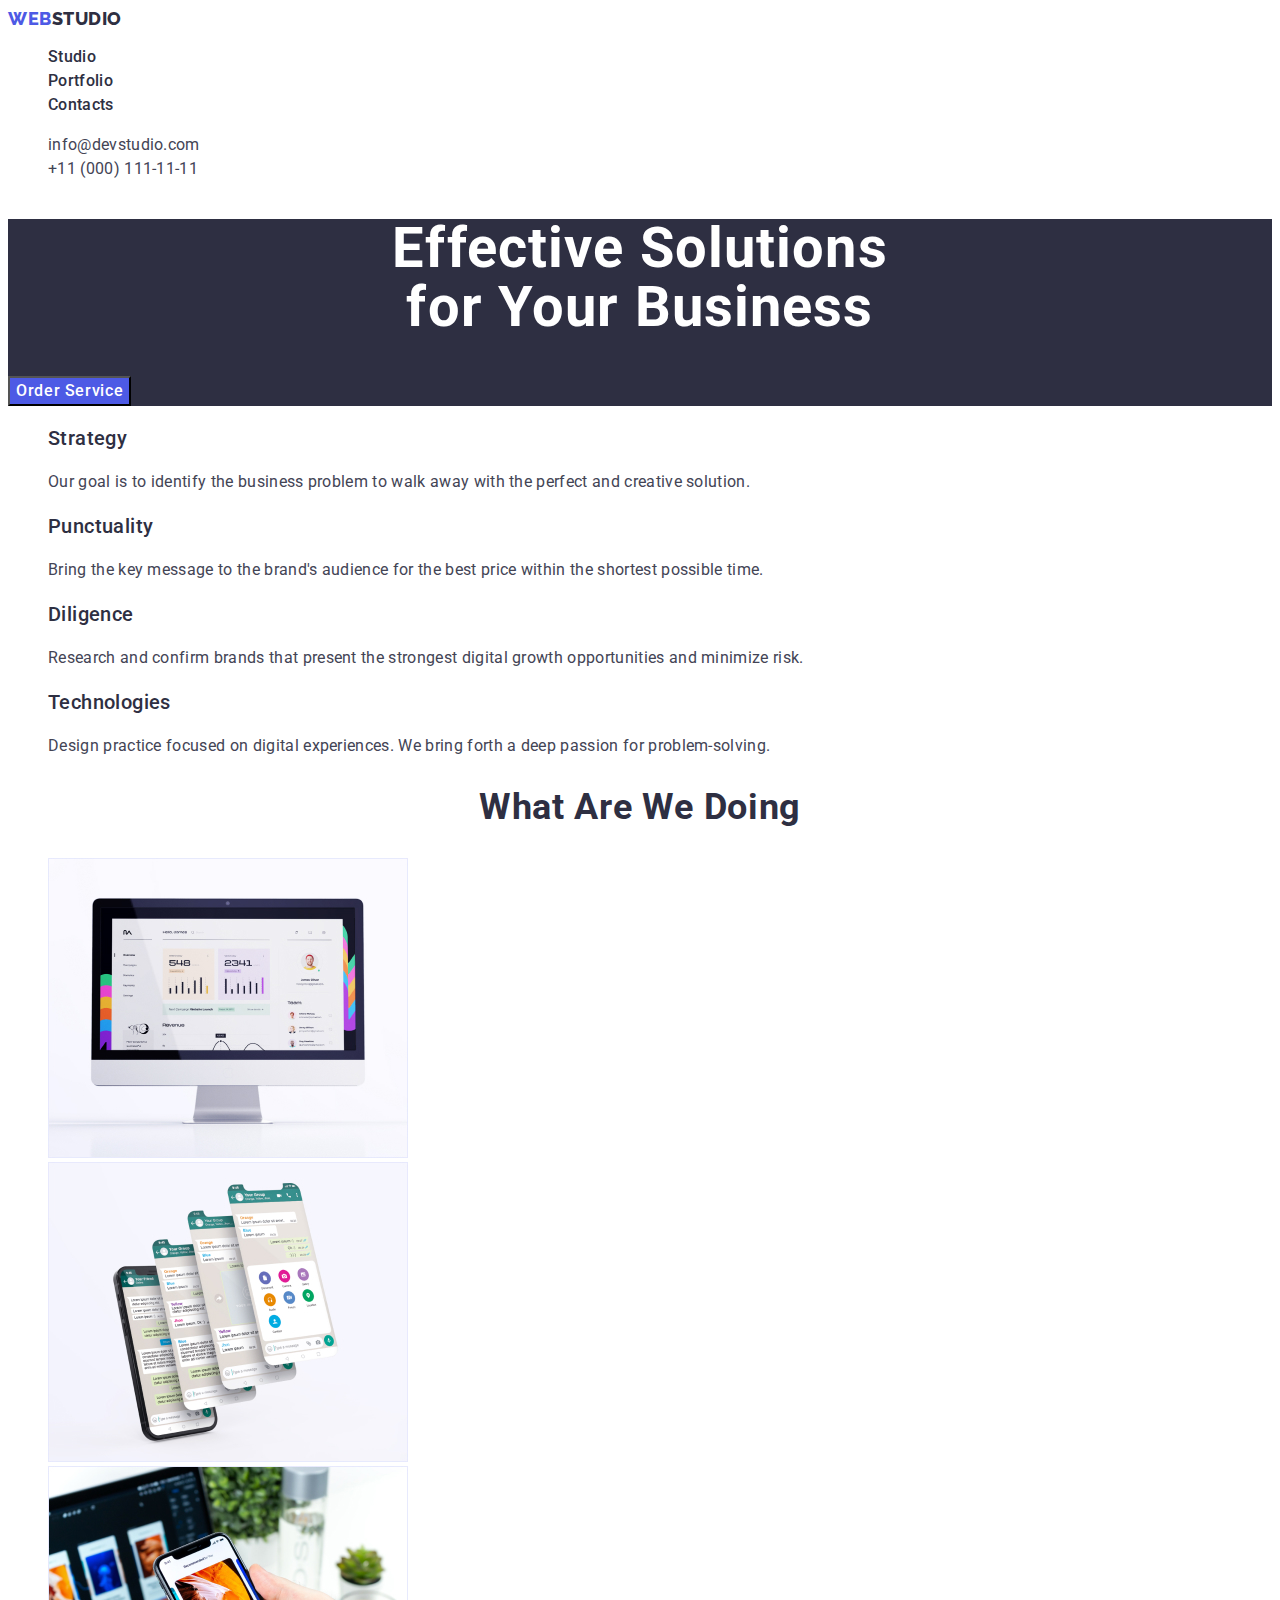
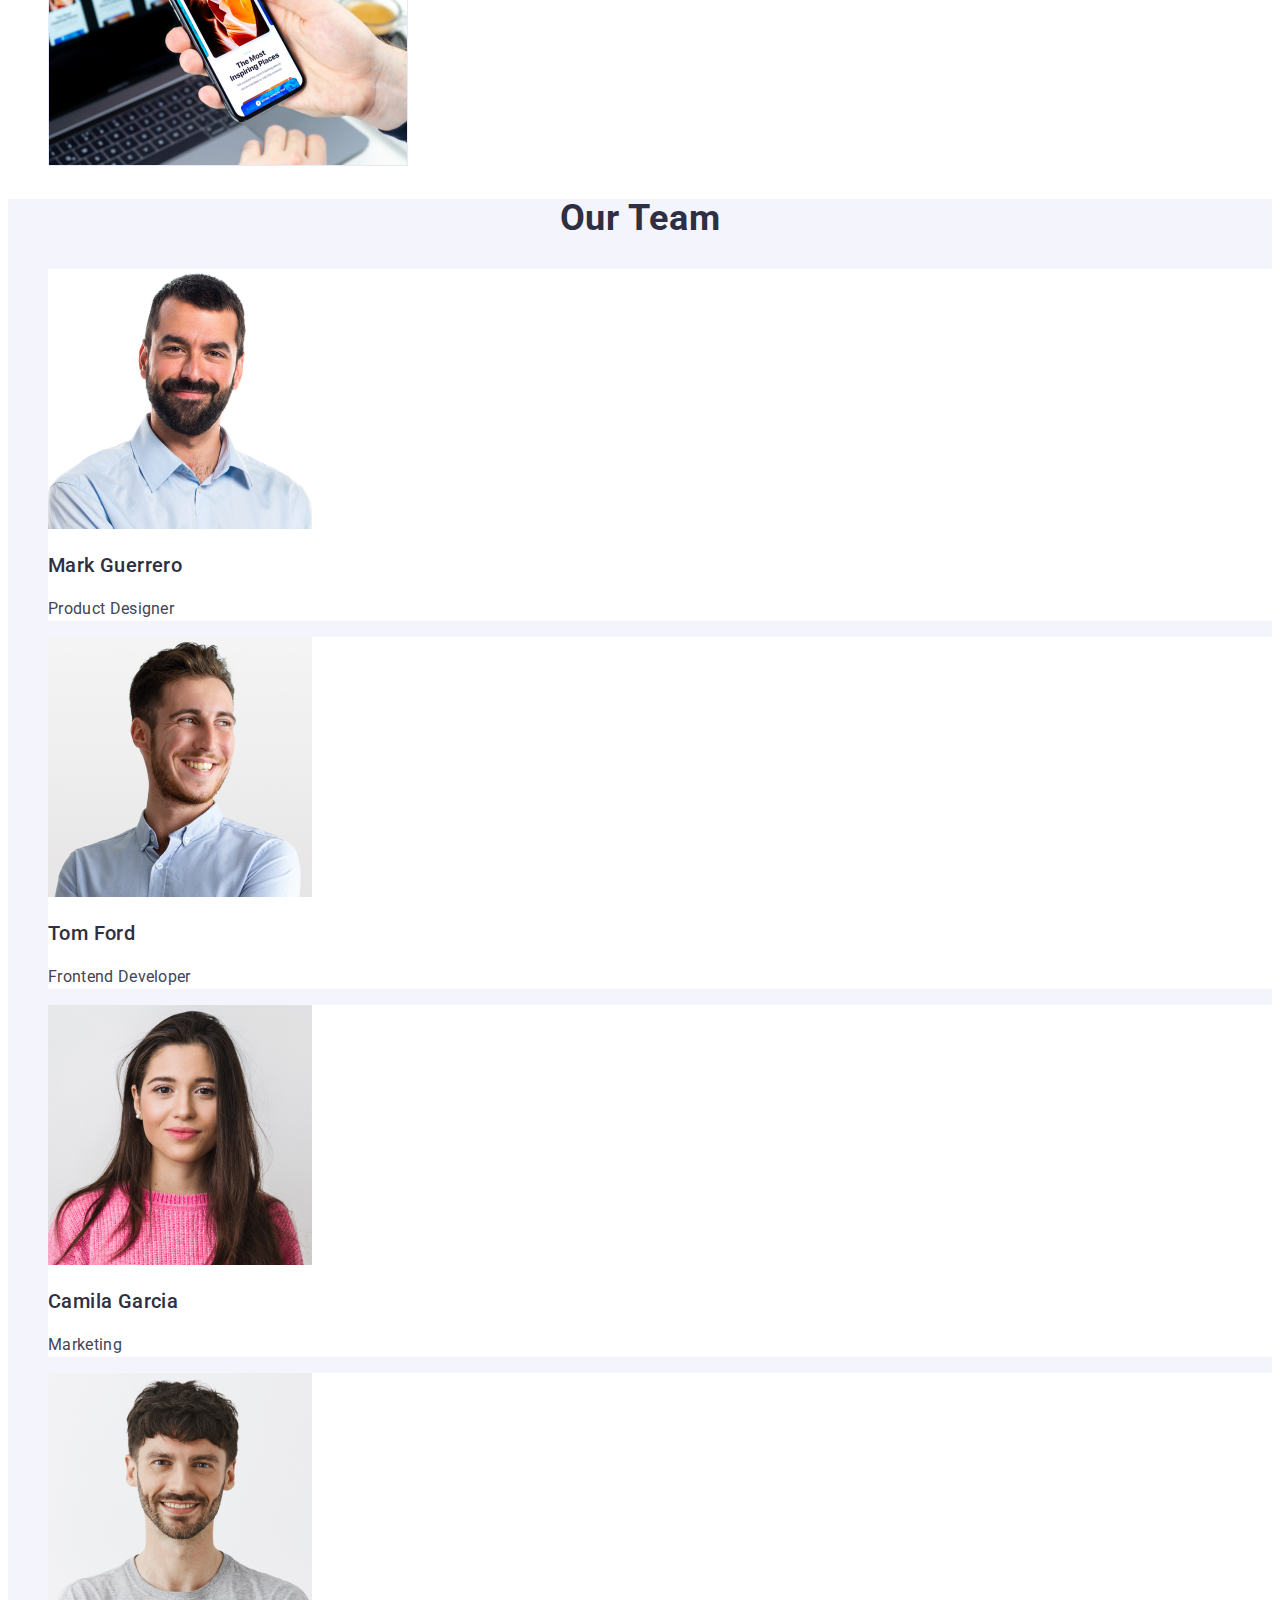
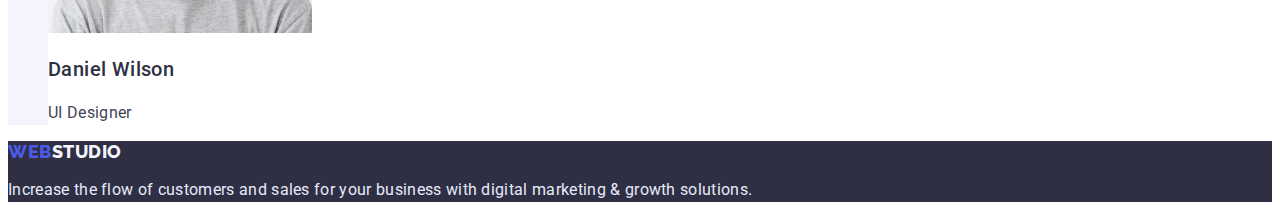
==== index.html @ ca3cd424 "Initial commit" ====
<!DOCTYPE html>
<html lang="en">
  <head>
    <meta charset="UTF-8" />
    <meta http-equiv="X-UA-Compatible" content="IE=edge" />
    <meta name="viewport" content="width=, initial-scale=1.0" />
    <link rel="preconnect" href="https://fonts.googleapis.com" />
    <link rel="preconnect" href="https://fonts.gstatic.com" />
    <link
      href="https://fonts.googleapis.com/css2?family=Climate+Crisis&family=Raleway:wght@800&family=Roboto:wght@400;500&display=swap"
      rel="stylesheet"
    />
    <link rel="stylesheet" href="./css/styles.css" />
    <title>Web Studio</title>
  </head>
  <body>
    <header class="header">
      <nav class="link">
        <a href="./index.html" class="link header-logo"
          >Web<span class="link">Studio</span></a
        >
        <ul class="list link">
          <li><a class="header-nav link" href="./index.html">Studio</a></li>
          <li>
            <a class="header-nav link" href="./portfolio.html">Portfolio</a>
          </li>
          <li><a class="header-nav link" href="">Contacts</a></li>
        </ul>
      </nav>
      <address class="address">
        <ul class="list">
          <li>
            <a class="address-nav link" href="mailto:info@devstudio.com"
              >info@devstudio.com</a
            >
          </li>
          <li>
            <a class="address-nav link" href="tel:+110001111111"
              >+11 (000) 111-11-11</a
            >
          </li>
        </ul>
      </address>
    </header>
    <main>
      <section class="page">
        <h1 class="page-title">
          Effective Solutions<br />
          for Your Business
        </h1>
        <button type="button" class="page-btn">Order Service</button>
      </section>
      <section>
        <h2 hidden class="title-section"></h2>
        <ul class="content list">
          <li>
            <h3 class="content-title">Strategy</h3>
            <p class="content-text">
              Our goal is to identify the business problem to walk away with the
              perfect and creative solution.
            </p>
          </li>
          <li>
            <h3 class="content-title">Punctuality</h3>
            <p class="content-text">
              Bring the key message to the brand's audience for the best price
              within the shortest possible time.
            </p>
          </li>
          <li>
            <h3 class="content-title">Diligence</h3>
            <p class="content-text">
              Research and confirm brands that present the strongest digital
              growth opportunities and minimize risk.
            </p>
          </li>
          <li>
            <h3 class="content-title">Technologies</h3>
            <p class="content-text">
              Design practice focused on digital experiences. We bring forth a
              deep passion for problem-solving.
            </p>
          </li>
        </ul>
      </section>
      <section class="img">
        <h2 class="img-title">What are we doing</h2>
        <ul class="list">
          <li>
            <img
              class="image"
              src="./images/comp.jpg"
              alt="Monitor"
              width="360"
            />
          </li>
          <li>
            <img
              class="image"
              src="./images/tel.jpg"
              alt="Smartphone"
              width="360"
            />
          </li>
          <li>
            <img
              class="image"
              src="./images/telandcomp.jpg"
              alt="Smartphone and laptop"
              width="360"
            />
          </li>
        </ul>
      </section>
      <section class="team">
        <h2 class="team-heading">Our Team</h2>
        <ul class="list">
          <li class="list-color">
            <img src="./images/mark.jpg" alt="foto by Mark" width="264" />
            <h3 class="team-title">Mark Guerrero</h3>
            <p class="team-text">Product Designer</p>
          </li>
          <li class="list-color">
            <img src="./images/tom.jpg" alt="foto by Tom" width="264" />
            <h3 class="team-title">Tom Ford</h3>
            <p class="team-text">Frontend Developer</p>
          </li>
          <li class="list-color">
            <img src="./images/camila.jpg" alt="foto by Camila" width="264" />
            <h3 class="team-title">Camila Garcia</h3>
            <p class="team-text">Marketing</p>
          </li>
          <li class="list-color">
            <img src="./images/daniel.jpg" alt="foto by Daniel" width="264" />
            <h3 class="team-title">Daniel Wilson</h3>
            <p class="team-text">UI Designer</p>
          </li>
        </ul>
      </section>
    </main>
    <footer class="footer">
      <a href="./index.html" class="footer-logo link"
        >Web<span class="span link">Studio</span></a
      >
      <p class="footer-text">
        Increase the flow of customers and sales for your business with digital
        marketing & growth solutions.
      </p>
    </footer>
  </body>
</html>
---- css/styles.css ----
body {
  font-family: "Roboto", sans-serif;
  color: #434455;
  font-style: normal;
}

:root {
  --back-color: #2e2f42;
  --white: #ffffff;
  --blue: #4d5ae5;
  --light-blue: #404bbf;
  --light-black: #434455;
  --black-white: #f4f4fd;
  --light-white: #e7e9fc;
}

.link {
  text-decoration: none;
}

.list {
  list-style: none;
}

/*------------ HEADER------------- */
.header {
  background: var(--white);
}

.header-logo {
  font-family: "Raleway", sans-serif;
  font-weight: 800;
  font-size: 18px;
  line-height: 1.17;
  align-items: center;
  letter-spacing: 0.03em;
  text-transform: uppercase;
  color: var(--blue);
  text-decoration: none;
}

.header-logo span {
  color: var(--back-color);
}

.header-nav {
  font-weight: 500;
  font-size: 16px;
  line-height: 1.5;
  letter-spacing: 0.02em;
  color: var(--back-color);
}

.header-nav:hover {
  color: var(--light-blue);
}

.header-nav:focus {
  color: var(--light-blue);
}

.address {
  font-style: normal;
}

.header-address:hover,
.header-address:focus {
  color: var(--light-blue);
}

.address-nav {
  font-size: 16px;
  line-height: 1.5;
  letter-spacing: 0.02em;
  color: var(--light-black);
}

.address-nav:hover {
  color: var(--light-blue);
}
.address-nav:focus {
  color: var(--light-blue);
}

/*--------------- PAGE ----------- */
.page {
  background: var(--back-color);
}

.page-title {
  font-weight: 700;
  font-size: 56px;
  line-height: 1.07;
  text-align: center;
  letter-spacing: 0.02em;
  color: var(--white);
}

.page-btn {
  font-family: "Roboto", sans-serif;
  font-weight: 500;
  font-size: 16px;
  line-height: 1.5;
  align-items: center;
  letter-spacing: 0.04em;
  color: var(--white);
  background-color: var(--blue);
  cursor: pointer;
}

.page-btn:hover,
.page-btn:focus {
  background-color: var(--light-blue);
}

.content-title {
  font-weight: 500;
  font-size: 20px;
  line-height: 1.2;
  letter-spacing: 0.02em;
  color: var(--back-color);
}

.content-text {
  font-size: 16px;
  line-height: 1.5;
  letter-spacing: 0.02em;
  color: var(--light-black);
}
/*--------------- img--------------------- */

.img-title {
  font-weight: 700;
  font-size: 36px;
  line-height: 1.11;
  text-align: center;
  letter-spacing: 0.02em;
  text-transform: capitalize;
  color: var(--back-color);
}

/*------------------ TEAM--------------- */

.team {
  background: var(--black-white);
}

.team-heading {
  font-weight: 700;
  font-size: 36px;
  line-height: 1.11;
  text-align: center;
  letter-spacing: 0.02em;
  text-transform: capitalize;
  color: var(--back-color);
}

.list-color {
  background-color: var(--white);
}

.team-title {
  font-weight: 500;
  font-size: 20px;
  line-height: 1.2;
  text-align: left;
  letter-spacing: 0.02em;
  color: var(--back-color);
}
.team-text {
  font-size: 16px;
  line-height: 1.5;
  text-align: left;
  letter-spacing: 0.02em;
  color: var(--light-black);
}
/*------------- footer ------------*/
.footer {
  background: var(--back-color);
}

.footer-logo {
  font-family: "Raleway", sans-serif;
  font-weight: 800;
  font-size: 18px;
  line-height: 1.17;
  align-items: center;
  letter-spacing: 0.03em;
  text-transform: uppercase;
  color: var(--blue);
  text-decoration: none;
}

.span {
  color: var(--black-white);
}
.footer-text {
  font-size: 16px;
  line-height: 1.5;
  letter-spacing: 0.02em;
  color: var(--light-white);
  text-align: left;
}
.imagess {
  font-size: 36px;
  line-height: 1.11;
  text-align: center;
  letter-spacing: 0.02em;
  text-transform: capitalize;
  color: var(--back-color);
}

/*--------------- PORTFOLIO------------- */

.btn {
  font-family: "Roboto", sans-serif;
  font-weight: 500;
  font-size: 16px;
  line-height: 1.5;
  align-items: center;
  text-align: center;
  letter-spacing: 0.04em;
  color: var(--blue);
  background-color: var(--black-white);
  cursor: pointer;
}
.btn:hover,
.btn:focus {
  color: var(--white);
  background-color: var(--light-blue);
}

/*------------ IMG-BODY---------- */

.img-body {
  font-weight: 500;
  font-size: 20px;
  line-height: 1.2;
  letter-spacing: 0.02em;
  color: var(--back-color);
}

.img-parag {
  font-size: 16px;
  line-height: 1.5;
  letter-spacing: 0.02em;
  color: var(--light-black);
}
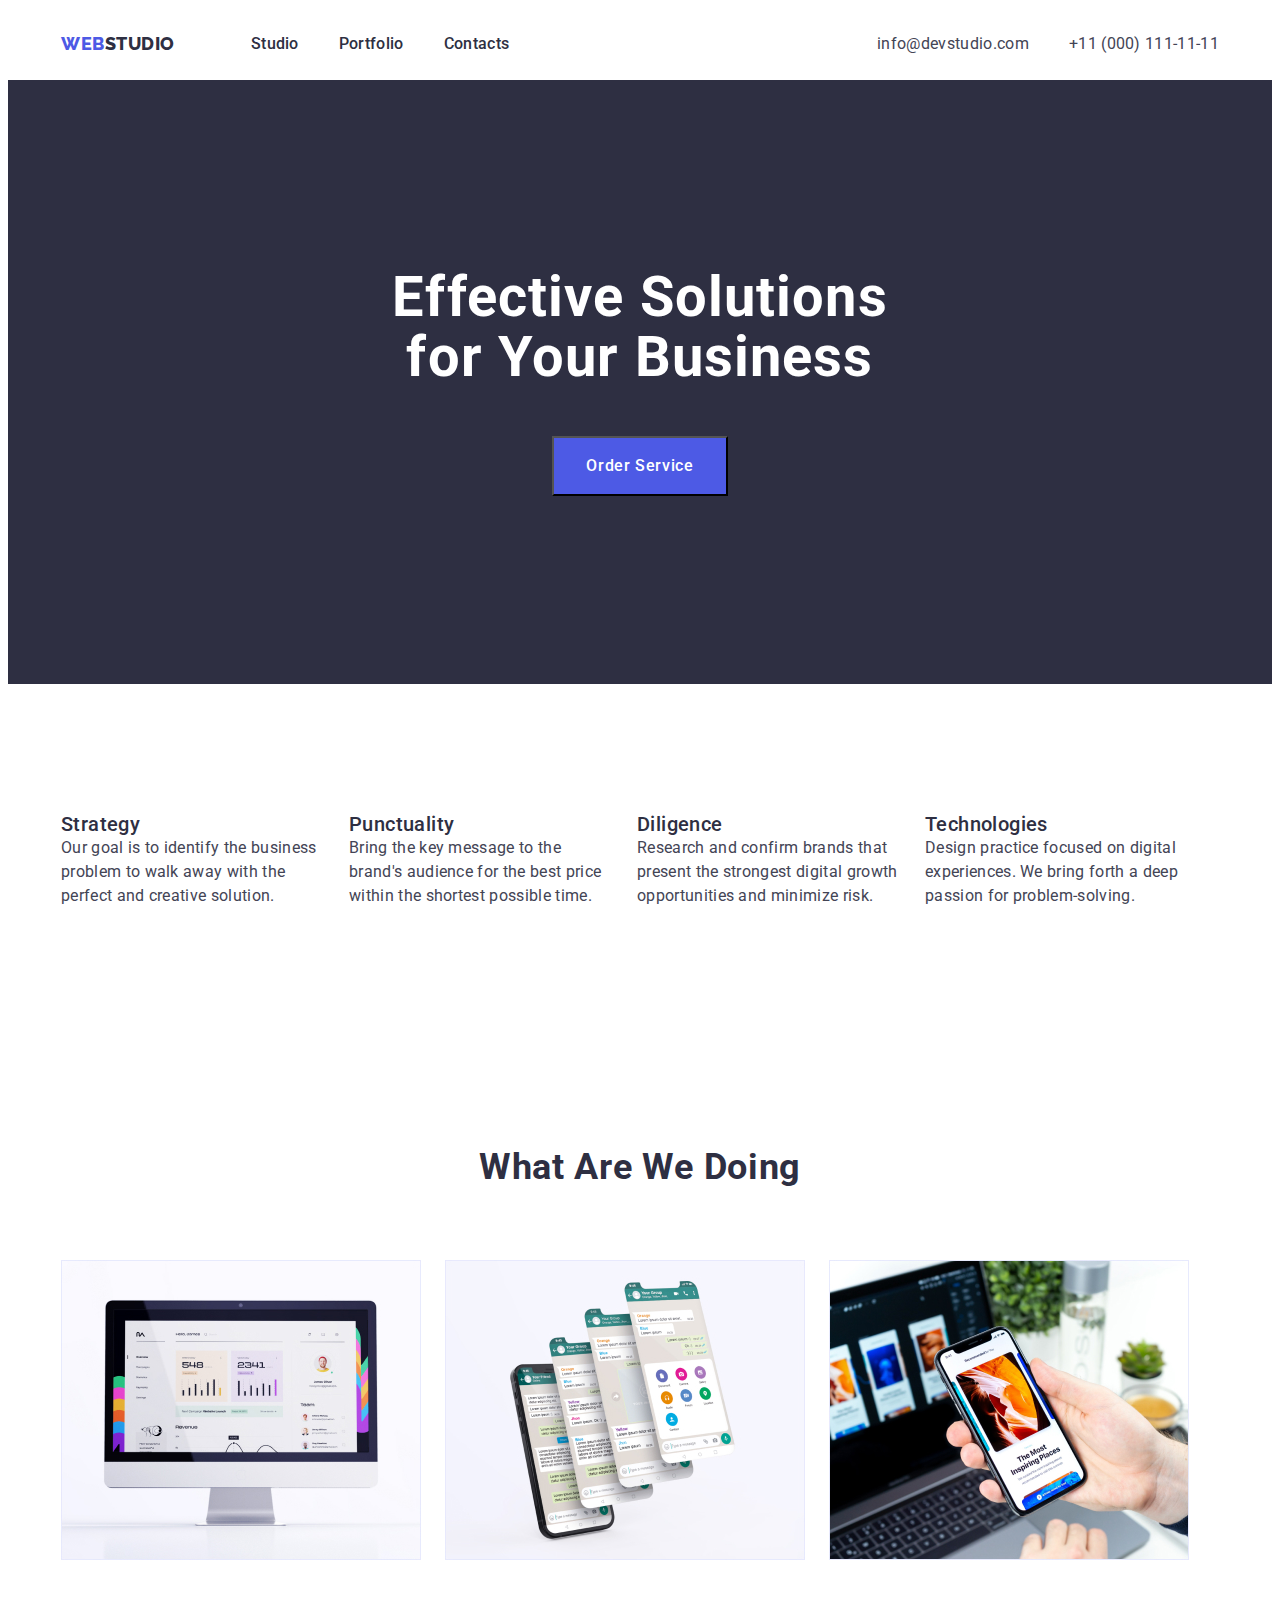
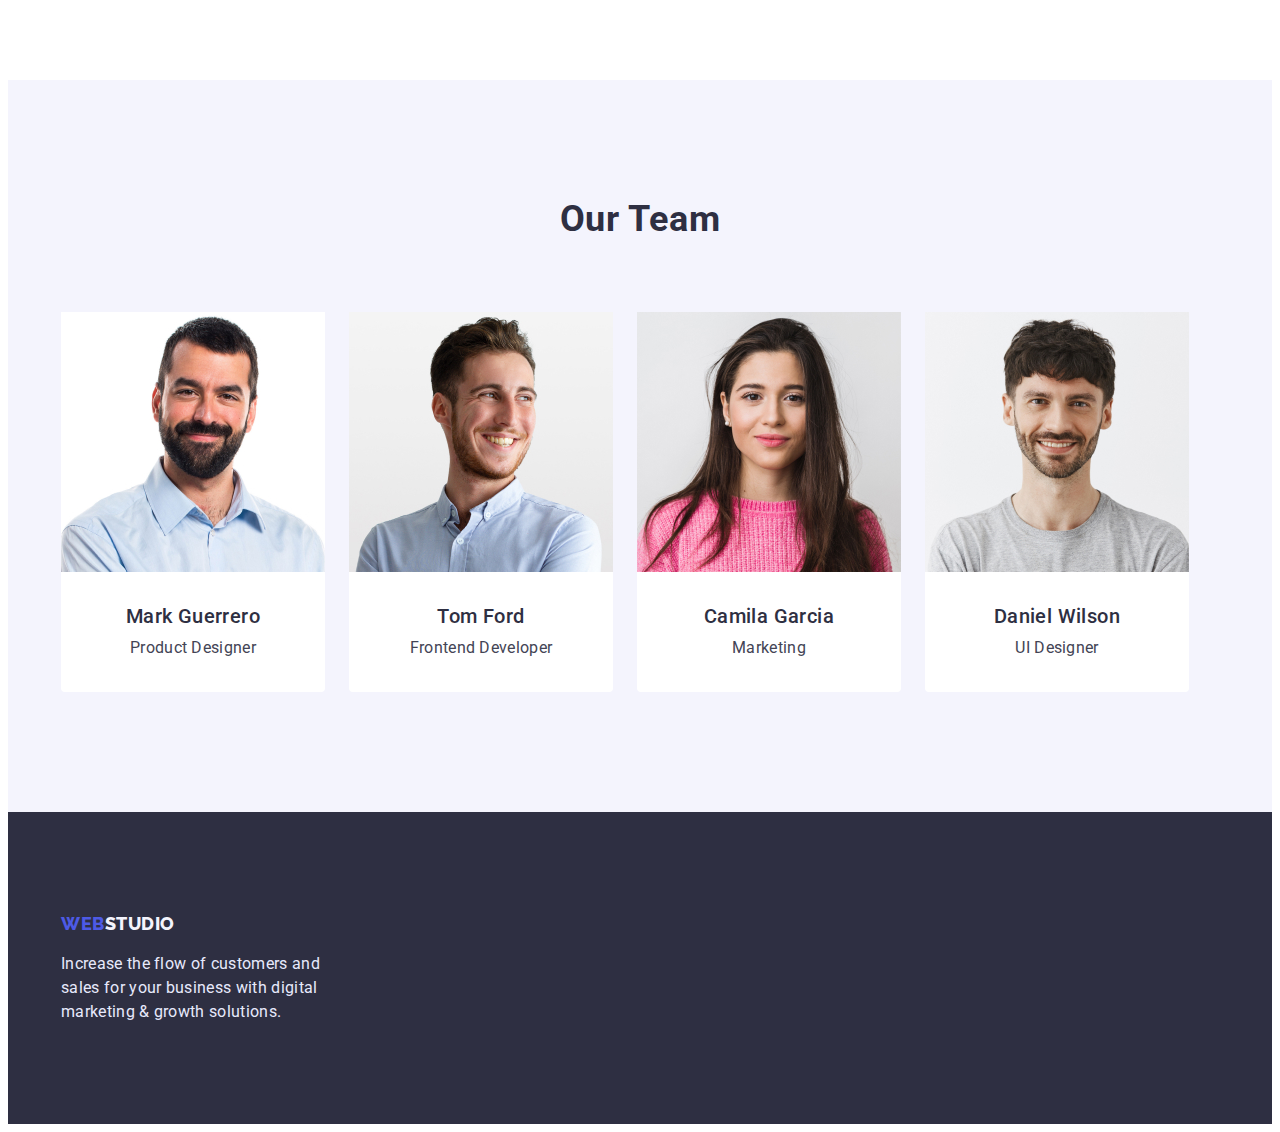
==== commit be025174: "homework3" ====
--- a/index.html
+++ b/index.html
@@ -3,149 +3,191 @@
   <head>
     <meta charset="UTF-8" />
     <meta http-equiv="X-UA-Compatible" content="IE=edge" />
-    <meta name="viewport" content="width=, initial-scale=1.0" />
+    <meta name="viewport" content="width=device-width, initial-scale=1.0" />
     <link rel="preconnect" href="https://fonts.googleapis.com" />
     <link rel="preconnect" href="https://fonts.gstatic.com" />
     <link
       href="https://fonts.googleapis.com/css2?family=Climate+Crisis&family=Raleway:wght@800&family=Roboto:wght@400;500&display=swap"
       rel="stylesheet"
     />
+    <link
+      rel="stylesheet"
+      href="https://cdnjs.cloudflare.com/ajax/libs/modern-normalize/1.1.0/modern-normalize.min.css"
+      integrity="sha512-wpPYUAdjBVSE4KJnH1VR1HeZfpl1ub8YT/NKx4PuQ5NmX2tKuGu6U/JRp5y+Y8XG2tV+wKQpNHVUX03MfMFn9Q=="
+      crossorigin="anonymous"
+      referrerpolicy="no-referrer"
+    />
     <link rel="stylesheet" href="./css/styles.css" />
     <title>Web Studio</title>
   </head>
   <body>
     <header class="header">
-      <nav class="link">
-        <a href="./index.html" class="link header-logo"
-          >Web<span class="link">Studio</span></a
-        >
-        <ul class="list link">
-          <li><a class="header-nav link" href="./index.html">Studio</a></li>
-          <li>
-            <a class="header-nav link" href="./portfolio.html">Portfolio</a>
-          </li>
-          <li><a class="header-nav link" href="">Contacts</a></li>
-        </ul>
-      </nav>
-      <address class="address">
-        <ul class="list">
-          <li>
-            <a class="address-nav link" href="mailto:info@devstudio.com"
-              >info@devstudio.com</a
-            >
-          </li>
-          <li>
-            <a class="address-nav link" href="tel:+110001111111"
-              >+11 (000) 111-11-11</a
-            >
-          </li>
-        </ul>
-      </address>
+      <div class="container header-container">
+        <nav class="link nav">
+          <a href="./index.html" class="link header-logo"
+            >Web<span class="link">Studio</span></a
+          >
+          <ul class="list link header-list">
+            <li><a class="header-nav link" href="./index.html">Studio</a></li>
+            <li>
+              <a class="header-nav link" href="./portfolio.html">Portfolio</a>
+            </li>
+            <li><a class="header-nav link" href="">Contacts</a></li>
+          </ul>
+        </nav>
+        <address class="address">
+          <ul class="list address-list">
+            <li>
+              <a class="address-nav link" href="mailto:info@devstudio.com"
+                >info@devstudio.com</a
+              >
+            </li>
+            <li>
+              <a class="address-nav link" href="tel:+110001111111"
+                >+11 (000) 111-11-11</a
+              >
+            </li>
+          </ul>
+        </address>
+      </div>
     </header>
     <main>
       <section class="page">
-        <h1 class="page-title">
-          Effective Solutions<br />
-          for Your Business
-        </h1>
-        <button type="button" class="page-btn">Order Service</button>
+        <div class="container">
+          <h1 class="page-title">
+            Effective Solutions<br />
+            for Your Business
+          </h1>
+          <button type="button" class="page-btn">Order Service</button>
+        </div>
       </section>
-      <section>
-        <h2 hidden class="title-section"></h2>
-        <ul class="content list">
-          <li>
-            <h3 class="content-title">Strategy</h3>
-            <p class="content-text">
-              Our goal is to identify the business problem to walk away with the
-              perfect and creative solution.
-            </p>
-          </li>
-          <li>
-            <h3 class="content-title">Punctuality</h3>
-            <p class="content-text">
-              Bring the key message to the brand's audience for the best price
-              within the shortest possible time.
-            </p>
-          </li>
-          <li>
-            <h3 class="content-title">Diligence</h3>
-            <p class="content-text">
-              Research and confirm brands that present the strongest digital
-              growth opportunities and minimize risk.
-            </p>
-          </li>
-          <li>
-            <h3 class="content-title">Technologies</h3>
-            <p class="content-text">
-              Design practice focused on digital experiences. We bring forth a
-              deep passion for problem-solving.
-            </p>
-          </li>
-        </ul>
+      <section class="section">
+        <div class="container">
+          <h2 hidden class="title-section"></h2>
+          <ul class="content list">
+            <li>
+              <h3 class="content-title">Strategy</h3>
+              <p class="content-text">
+                Our goal is to identify the business problem to walk away with
+                the perfect and creative solution.
+              </p>
+            </li>
+            <li>
+              <h3 class="content-title">Punctuality</h3>
+              <p class="content-text">
+                Bring the key message to the brand's audience for the best price
+                within the shortest possible time.
+              </p>
+            </li>
+            <li>
+              <h3 class="content-title">Diligence</h3>
+              <p class="content-text">
+                Research and confirm brands that present the strongest digital
+                growth opportunities and minimize risk.
+              </p>
+            </li>
+            <li>
+              <h3 class="content-title">Technologies</h3>
+              <p class="content-text">
+                Design practice focused on digital experiences. We bring forth a
+                deep passion for problem-solving.
+              </p>
+            </li>
+          </ul>
+        </div>
       </section>
-      <section class="img">
-        <h2 class="img-title">What are we doing</h2>
-        <ul class="list">
-          <li>
-            <img
-              class="image"
-              src="./images/comp.jpg"
-              alt="Monitor"
-              width="360"
-            />
-          </li>
-          <li>
-            <img
-              class="image"
-              src="./images/tel.jpg"
-              alt="Smartphone"
-              width="360"
-            />
-          </li>
-          <li>
-            <img
-              class="image"
-              src="./images/telandcomp.jpg"
-              alt="Smartphone and laptop"
-              width="360"
-            />
-          </li>
-        </ul>
+      <section class="section">
+        <div class="container">
+          <h2 class="img-title">What are we doing</h2>
+          <ul class="list foto">
+            <li>
+              <img
+                class="image"
+                src="./images/comp.jpg"
+                alt="Monitor"
+                width="360"
+                height="300"
+              />
+            </li>
+            <li>
+              <img
+                class="image"
+                src="./images/tel.jpg"
+                alt="Smartphone"
+                width="360"
+                height="300"
+              />
+            </li>
+            <li>
+              <img
+                class="image"
+                src="./images/telandcomp.jpg"
+                alt="Smartphone and laptop"
+                width="360"
+                height="300"
+              />
+            </li>
+          </ul>
+        </div>
       </section>
       <section class="team">
-        <h2 class="team-heading">Our Team</h2>
-        <ul class="list">
-          <li class="list-color">
-            <img src="./images/mark.jpg" alt="foto by Mark" width="264" />
-            <h3 class="team-title">Mark Guerrero</h3>
-            <p class="team-text">Product Designer</p>
-          </li>
-          <li class="list-color">
-            <img src="./images/tom.jpg" alt="foto by Tom" width="264" />
-            <h3 class="team-title">Tom Ford</h3>
-            <p class="team-text">Frontend Developer</p>
-          </li>
-          <li class="list-color">
-            <img src="./images/camila.jpg" alt="foto by Camila" width="264" />
-            <h3 class="team-title">Camila Garcia</h3>
-            <p class="team-text">Marketing</p>
-          </li>
-          <li class="list-color">
-            <img src="./images/daniel.jpg" alt="foto by Daniel" width="264" />
-            <h3 class="team-title">Daniel Wilson</h3>
-            <p class="team-text">UI Designer</p>
-          </li>
-        </ul>
+        <div class="container">
+          <h2 class="team-heading">Our Team</h2>
+          <ul class="list team-list">
+            <li class="list-color">
+              <img
+                src="./images/mark.jpg"
+                alt="foto by Mark"
+                width="264"
+                height="260"
+              />
+              <h3 class="team-title">Mark Guerrero</h3>
+              <p class="team-text">Product Designer</p>
+            </li>
+            <li class="list-color">
+              <img
+                src="./images/tom.jpg"
+                alt="foto by Tom"
+                width="264"
+                height="260"
+              />
+              <h3 class="team-title">Tom Ford</h3>
+              <p class="team-text">Frontend Developer</p>
+            </li>
+            <li class="list-color">
+              <img
+                src="./images/camila.jpg"
+                alt="foto by Camila"
+                width="264"
+                height="260"
+              />
+              <h3 class="team-title">Camila Garcia</h3>
+              <p class="team-text">Marketing</p>
+            </li>
+            <li class="list-color">
+              <img
+                src="./images/daniel.jpg"
+                alt="foto by Daniel"
+                width="264"
+                height="260"
+              />
+              <h3 class="team-title">Daniel Wilson</h3>
+              <p class="team-text">UI Designer</p>
+            </li>
+          </ul>
+        </div>
       </section>
     </main>
     <footer class="footer">
-      <a href="./index.html" class="footer-logo link"
-        >Web<span class="span link">Studio</span></a
-      >
-      <p class="footer-text">
-        Increase the flow of customers and sales for your business with digital
-        marketing & growth solutions.
-      </p>
+      <div class="container">
+        <a href="./index.html" class="footer-logo link"
+          >Web<span class="span link">Studio</span></a
+        >
+        <p class="footer-text">
+          Increase the flow of customers and sales for your business with
+          digital marketing & growth solutions.
+        </p>
+      </div>
     </footer>
   </body>
 </html>
--- a/css/styles.css
+++ b/css/styles.css
@@ -1,9 +1,3 @@
-body {
-  font-family: "Roboto", sans-serif;
-  color: #434455;
-  font-style: normal;
-}
-
 :root {
   --back-color: #2e2f42;
   --white: #ffffff;
@@ -14,17 +8,68 @@
   --light-white: #e7e9fc;
 }
 
+body {
+  font-family: "Roboto", sans-serif;
+  color: #434455;
+  font-style: normal;
+}
+
+p,
+h1,
+h2,
+h3 {
+  margin: 0;
+}
+
+ul {
+  margin: 0;
+  padding-left: 0;
+}
+
 .link {
   text-decoration: none;
 }
 
 .list {
   list-style: none;
+}
+
+img {
+  display: block;
+}
+
+.container {
+  width: 1158px;
+  padding-left: 15px;
+  padding-right: 15px;
+  margin: 0 auto;
+}
+
+.section {
+  padding-top: 120px;
+  padding-bottom: 120px;
 }
 
 /*------------ HEADER------------- */
 .header {
   background: var(--white);
+  padding-top: 24px;
+  padding-bottom: 24px;
+}
+
+.header-list {
+  display: flex;
+  gap: 40px;
+}
+
+.nav {
+  display: flex;
+  align-items: center;
+  margin-right: auto;
+}
+
+.header-container {
+  display: flex;
 }
 
 .header-logo {
@@ -39,6 +84,10 @@
   text-decoration: none;
 }
 
+.header-logo {
+  margin-right: 76px;
+}
+
 .header-logo span {
   color: var(--back-color);
 }
@@ -61,6 +110,11 @@
 
 .address {
   font-style: normal;
+}
+
+.address-list {
+  display: flex;
+  gap: 40px;
 }
 
 .header-address:hover,
@@ -85,9 +139,15 @@
 /*--------------- PAGE ----------- */
 .page {
   background: var(--back-color);
+  padding-top: 188px;
+  padding-bottom: 188px;
 }
 
 .page-title {
+  width: 496px;
+  height: 120px;
+  margin: 0 auto;
+  margin-bottom: 48px;
   font-weight: 700;
   font-size: 56px;
   line-height: 1.07;
@@ -108,12 +168,21 @@
   cursor: pointer;
 }
 
+.page-btn {
+  display: block;
+  margin: 0 auto;
+  padding: 16px 32px;
+}
+
 .page-btn:hover,
 .page-btn:focus {
   background-color: var(--light-blue);
 }
 
+/*---------------- CONTENT---------------- */
+
 .content-title {
+  width: 264px;
   font-weight: 500;
   font-size: 20px;
   line-height: 1.2;
@@ -122,11 +191,19 @@
 }
 
 .content-text {
+  width: 264px;
   font-size: 16px;
   line-height: 1.5;
   letter-spacing: 0.02em;
   color: var(--light-black);
 }
+
+.content {
+  display: flex;
+  gap: 24px;
+  margin-top: 8px;
+}
+
 /*--------------- img--------------------- */
 
 .img-title {
@@ -139,13 +216,33 @@
   color: var(--back-color);
 }
 
+.img-title {
+  margin-bottom: 72px;
+}
+
+.foto {
+  width: calc(100% - 48px) / 3;
+  display: flex;
+  gap: 24px;
+}
+
+.image {
+  display: block;
+  max-width: 100%;
+  height: auto;
+}
+
 /*------------------ TEAM--------------- */
 
 .team {
-  background: var(--black-white);
+  background: #f4f4fd;
+  padding-top: 120px;
+  padding-bottom: 120px;
 }
 
 .team-heading {
+  width: 162px;
+  margin: 0 auto;
   font-weight: 700;
   font-size: 36px;
   line-height: 1.11;
@@ -155,28 +252,40 @@
   color: var(--back-color);
 }
 
+.team-list {
+  padding-top: 72px;
+  gap: 24px;
+  display: flex;
+}
+
 .list-color {
   background-color: var(--white);
+  border-radius: 0px 0px 4px 4px;
 }
 
 .team-title {
+  margin-top: 32px;
+  margin-bottom: 8px;
   font-weight: 500;
   font-size: 20px;
   line-height: 1.2;
-  text-align: left;
+  text-align: center;
   letter-spacing: 0.02em;
   color: var(--back-color);
 }
 .team-text {
-  font-size: 16px;
-  line-height: 1.5;
-  text-align: left;
+  margin-bottom: 32px;
+  font-size: 16px;
+  line-height: 1.5;
+  text-align: center;
   letter-spacing: 0.02em;
   color: var(--light-black);
 }
 /*------------- footer ------------*/
 .footer {
   background: var(--back-color);
+  padding-top: 101.5px;
+  padding-bottom: 100px;
 }
 
 .footer-logo {
@@ -184,7 +293,6 @@
   font-weight: 800;
   font-size: 18px;
   line-height: 1.17;
-  align-items: center;
   letter-spacing: 0.03em;
   text-transform: uppercase;
   color: var(--blue);
@@ -199,8 +307,12 @@
   line-height: 1.5;
   letter-spacing: 0.02em;
   color: var(--light-white);
-  text-align: left;
-}
+  padding-top: 17.5px;
+  max-width: 264px;
+}
+
+/*--------------- PORTFOLIO------------- */
+
 .imagess {
   font-size: 36px;
   line-height: 1.11;
@@ -210,29 +322,55 @@
   color: var(--back-color);
 }
 
-/*--------------- PORTFOLIO------------- */
-
 .btn {
   font-family: "Roboto", sans-serif;
   font-weight: 500;
   font-size: 16px;
   line-height: 1.5;
-  align-items: center;
   text-align: center;
   letter-spacing: 0.04em;
   color: var(--blue);
   background-color: var(--black-white);
   cursor: pointer;
 }
+
+.btn {
+  padding: 12px 24px;
+  border: 1px solid, var(--light-white);
+  border-radius: 4px;
+}
+
 .btn:hover,
 .btn:focus {
   color: var(--white);
   background-color: var(--light-blue);
 }
 
+.button-list {
+  display: flex;
+  justify-content: center;
+  gap: 24px;
+  padding-top: 120px;
+}
+
 /*------------ IMG-BODY---------- */
 
+.button-img {
+  display: flex;
+  flex-wrap: wrap;
+  padding: 72px 0 120px;
+  gap: 48px 24px;
+}
+
+.img-text {
+  border: 1px solid var(--light-white);
+  width: 360px;
+}
+
 .img-body {
+  margin-top: 32px;
+  margin-bottom: 8px;
+  margin-left: 16px;
   font-weight: 500;
   font-size: 20px;
   line-height: 1.2;
@@ -241,6 +379,8 @@
 }
 
 .img-parag {
+  margin-bottom: 32px;
+  margin-left: 16px;
   font-size: 16px;
   line-height: 1.5;
   letter-spacing: 0.02em;
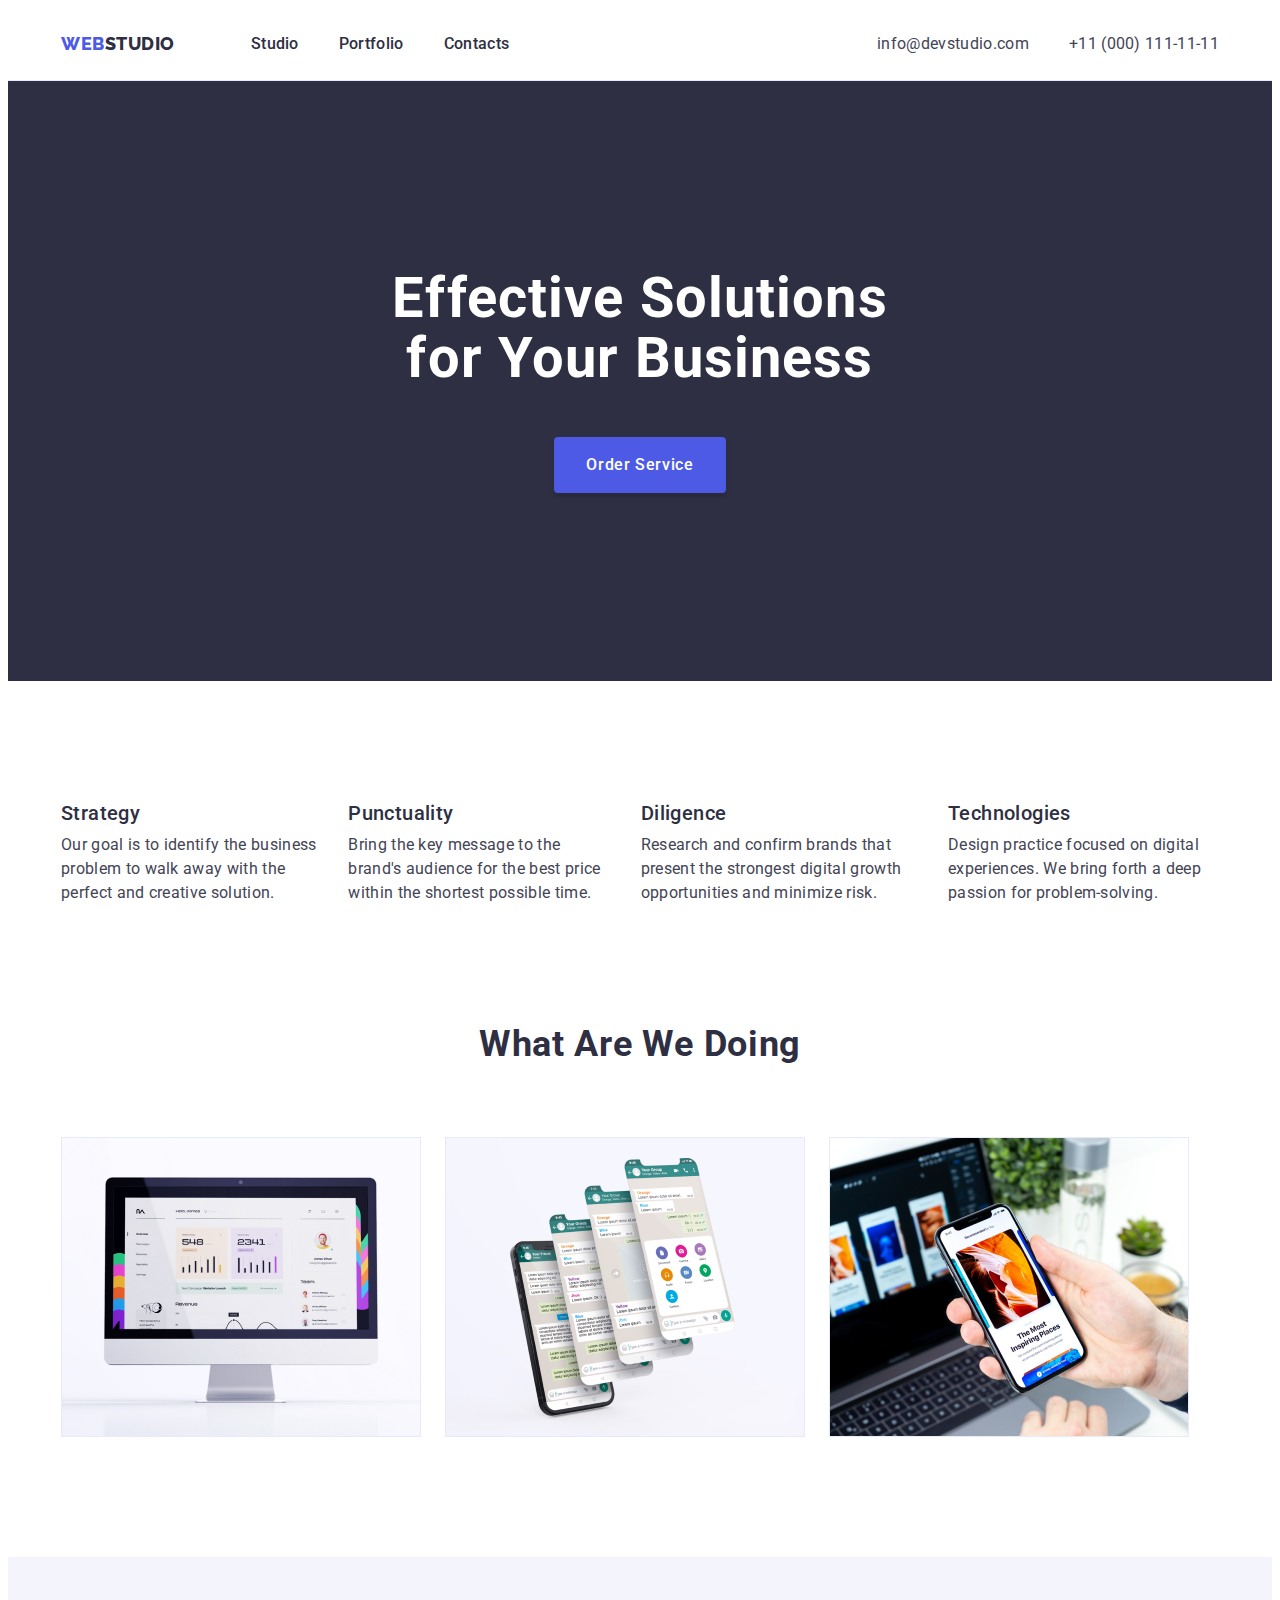
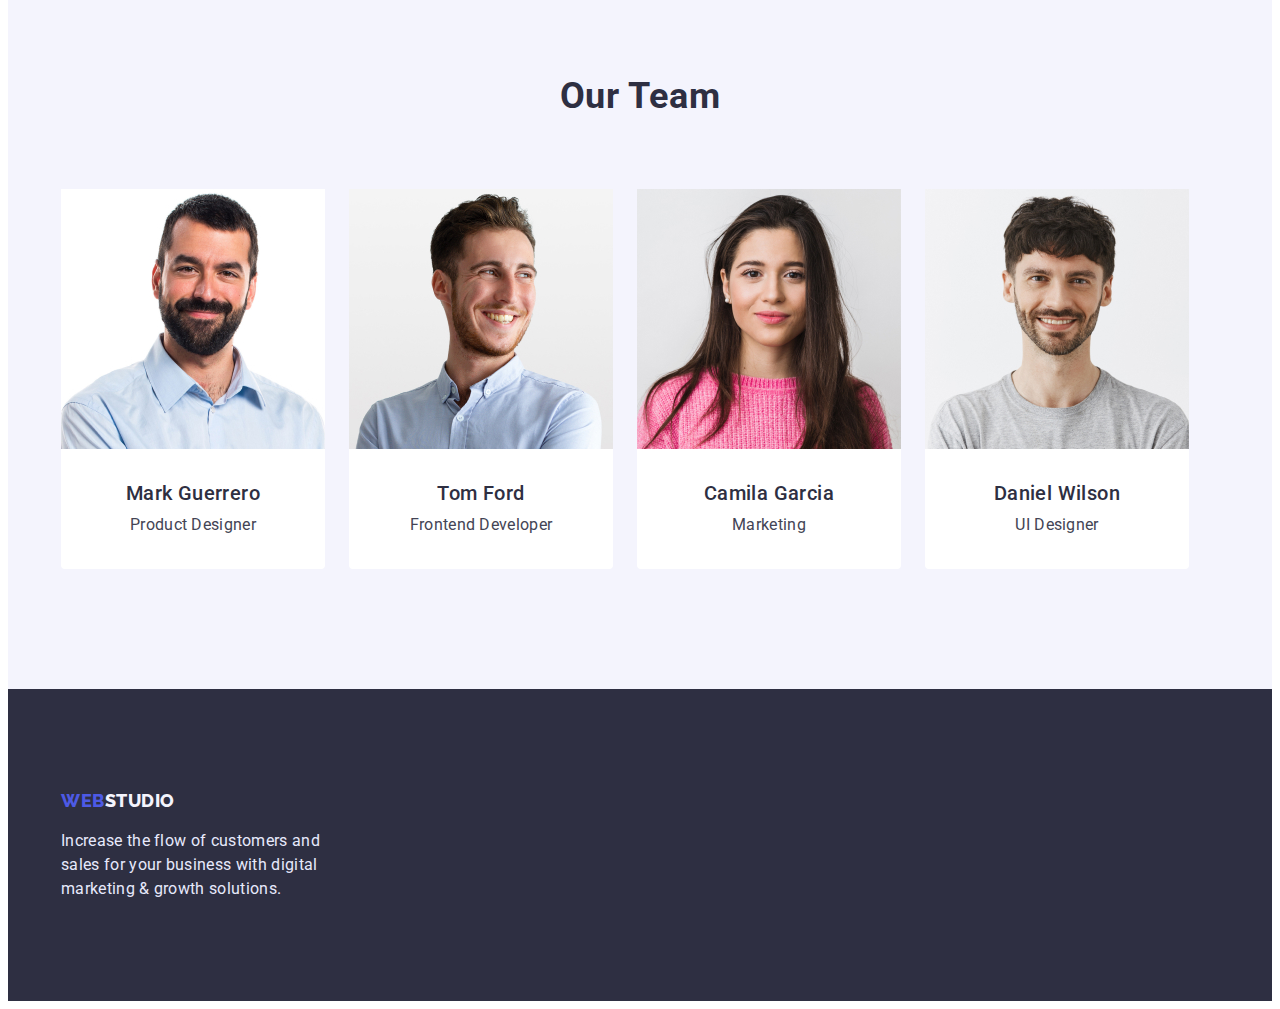
==== commit b45dfdb7: "fix" ====
--- a/index.html
+++ b/index.html
@@ -96,7 +96,7 @@
           </ul>
         </div>
       </section>
-      <section class="section">
+      <section class="img-container">
         <div class="container">
           <h2 class="img-title">What are we doing</h2>
           <ul class="list foto">
--- a/css/styles.css
+++ b/css/styles.css
@@ -55,6 +55,7 @@
   background: var(--white);
   padding-top: 24px;
   padding-bottom: 24px;
+  border-bottom: 1px solid #e7e9fc;
 }
 
 .header-list {
@@ -164,14 +165,19 @@
   align-items: center;
   letter-spacing: 0.04em;
   color: var(--white);
-  background-color: var(--blue);
   cursor: pointer;
 }
 
 .page-btn {
-  display: block;
+  display: flex;
+  flex-direction: row;
+  align-items: flex-start;
+  padding: 16px 32px;
   margin: 0 auto;
-  padding: 16px 32px;
+  border: none;
+  border-radius: 4px;
+  box-shadow: 0px 4px 4px rgba(0, 0, 0, 0.15);
+  background: var(--blue);
 }
 
 .page-btn:hover,
@@ -182,7 +188,7 @@
 /*---------------- CONTENT---------------- */
 
 .content-title {
-  width: 264px;
+  margin-bottom: 8px;
   font-weight: 500;
   font-size: 20px;
   line-height: 1.2;
@@ -191,7 +197,6 @@
 }
 
 .content-text {
-  width: 264px;
   font-size: 16px;
   line-height: 1.5;
   letter-spacing: 0.02em;
@@ -201,7 +206,6 @@
 .content {
   display: flex;
   gap: 24px;
-  margin-top: 8px;
 }
 
 /*--------------- img--------------------- */
@@ -232,6 +236,10 @@
   height: auto;
 }
 
+.img-container {
+  padding-bottom: 120px;
+}
+
 /*------------------ TEAM--------------- */
 
 .team {
@@ -241,8 +249,6 @@
 }
 
 .team-heading {
-  width: 162px;
-  margin: 0 auto;
   font-weight: 700;
   font-size: 36px;
   line-height: 1.11;
@@ -253,7 +259,7 @@
 }
 
 .team-list {
-  padding-top: 72px;
+  margin-top: 72px;
   gap: 24px;
   display: flex;
 }
@@ -274,7 +280,7 @@
   color: var(--back-color);
 }
 .team-text {
-  margin-bottom: 32px;
+  padding-bottom: 32px;
   font-size: 16px;
   line-height: 1.5;
   text-align: center;
@@ -307,7 +313,7 @@
   line-height: 1.5;
   letter-spacing: 0.02em;
   color: var(--light-white);
-  padding-top: 17.5px;
+  margin-top: 17.5px;
   max-width: 264px;
 }
 
@@ -320,6 +326,11 @@
   letter-spacing: 0.02em;
   text-transform: capitalize;
   color: var(--back-color);
+}
+
+.button {
+  padding-top: 96px;
+  padding-bottom: 120px;
 }
 
 .btn {
@@ -336,8 +347,9 @@
 
 .btn {
   padding: 12px 24px;
-  border: 1px solid, var(--light-white);
+  border: 1px solid var(--light-white);
   border-radius: 4px;
+  border: none;
 }
 
 .btn:hover,
@@ -350,7 +362,7 @@
   display: flex;
   justify-content: center;
   gap: 24px;
-  padding-top: 120px;
+  padding-bottom: 72px;
 }
 
 /*------------ IMG-BODY---------- */
@@ -358,19 +370,14 @@
 .button-img {
   display: flex;
   flex-wrap: wrap;
-  padding: 72px 0 120px;
   gap: 48px 24px;
 }
 
 .img-text {
-  border: 1px solid var(--light-white);
-  width: 360px;
 }
 
 .img-body {
-  margin-top: 32px;
   margin-bottom: 8px;
-  margin-left: 16px;
   font-weight: 500;
   font-size: 20px;
   line-height: 1.2;
@@ -379,10 +386,13 @@
 }
 
 .img-parag {
-  margin-bottom: 32px;
-  margin-left: 16px;
   font-size: 16px;
   line-height: 1.5;
   letter-spacing: 0.02em;
   color: var(--light-black);
 }
+
+.img-list {
+  border: 1px solid var(--light-white);
+  padding: 32px 16px;
+}
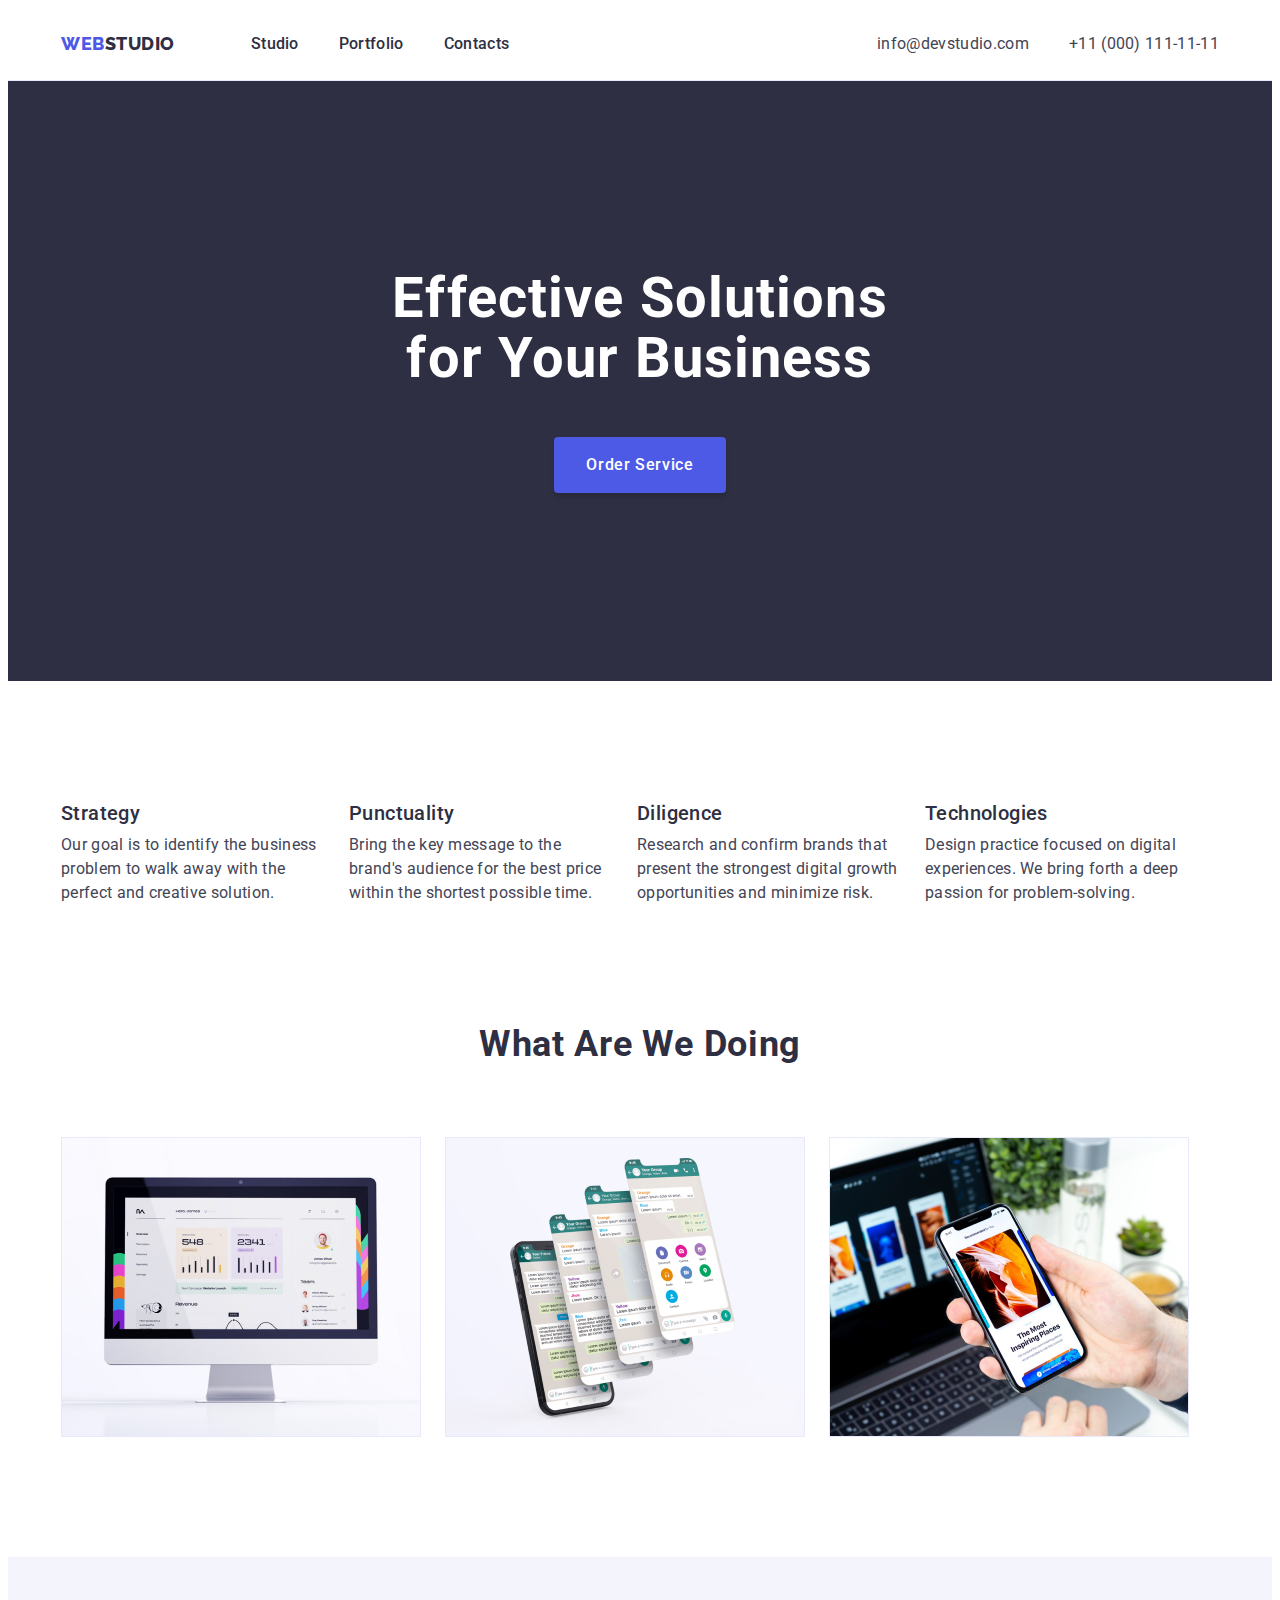
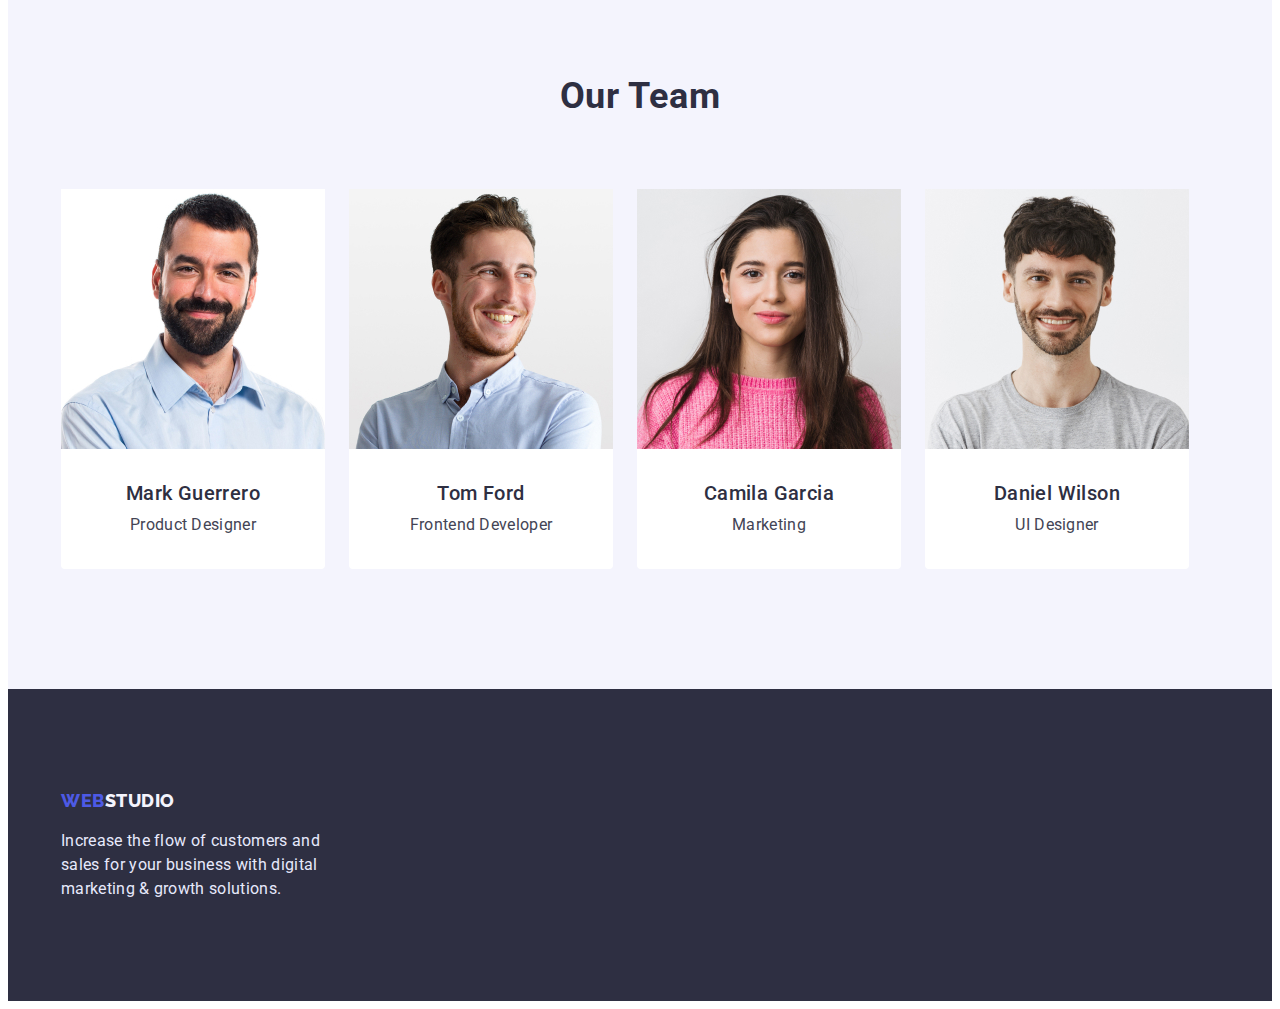
==== commit c0e22705: "fix" ====
--- a/index.html
+++ b/index.html
@@ -63,30 +63,30 @@
       </section>
       <section class="section">
         <div class="container">
-          <h2 hidden class="title-section"></h2>
+          <h2 class="title-section">Web Studio</h2>
           <ul class="content list">
-            <li>
+            <li class="content-list">
               <h3 class="content-title">Strategy</h3>
               <p class="content-text">
                 Our goal is to identify the business problem to walk away with
                 the perfect and creative solution.
               </p>
             </li>
-            <li>
+            <li class="content-list">
               <h3 class="content-title">Punctuality</h3>
               <p class="content-text">
                 Bring the key message to the brand's audience for the best price
                 within the shortest possible time.
               </p>
             </li>
-            <li>
+            <li class="content-list">
               <h3 class="content-title">Diligence</h3>
               <p class="content-text">
                 Research and confirm brands that present the strongest digital
                 growth opportunities and minimize risk.
               </p>
             </li>
-            <li>
+            <li class="content-list">
               <h3 class="content-title">Technologies</h3>
               <p class="content-text">
                 Design practice focused on digital experiences. We bring forth a
--- a/css/styles.css
+++ b/css/styles.css
@@ -208,6 +208,14 @@
   gap: 24px;
 }
 
+.content-list {
+  width: 264px;
+}
+
+.title-section {
+  display: none;
+}
+
 /*--------------- img--------------------- */
 
 .img-title {
@@ -267,6 +275,7 @@
 .list-color {
   background-color: var(--white);
   border-radius: 0px 0px 4px 4px;
+  padding-bottom: 32px;
 }
 
 .team-title {
@@ -280,7 +289,6 @@
   color: var(--back-color);
 }
 .team-text {
-  padding-bottom: 32px;
   font-size: 16px;
   line-height: 1.5;
   text-align: center;
@@ -362,7 +370,7 @@
   display: flex;
   justify-content: center;
   gap: 24px;
-  padding-bottom: 72px;
+  margin-bottom: 72px;
 }
 
 /*------------ IMG-BODY---------- */
@@ -393,6 +401,8 @@
 }
 
 .img-list {
+  background: var(--white);
   border: 1px solid var(--light-white);
   padding: 32px 16px;
-}
+  border-width: 0px 1px 1px 1px;
+}
